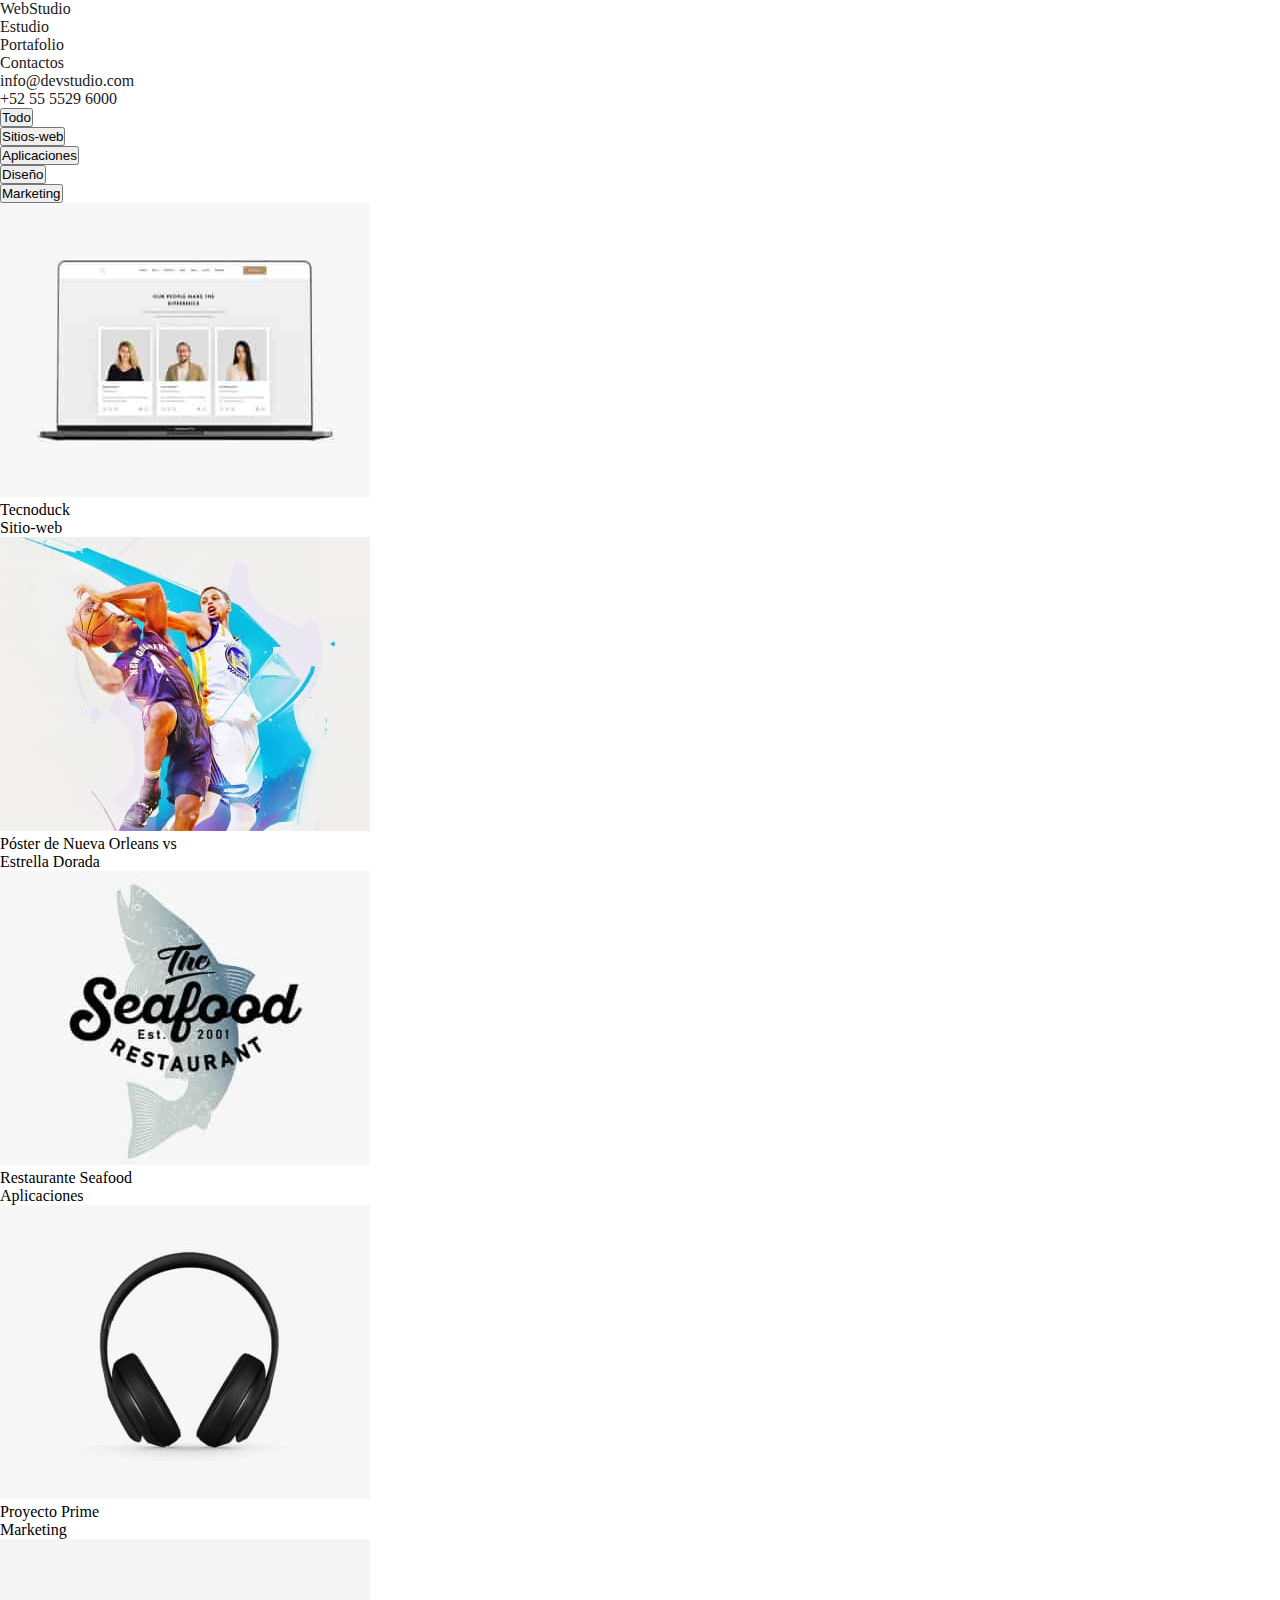
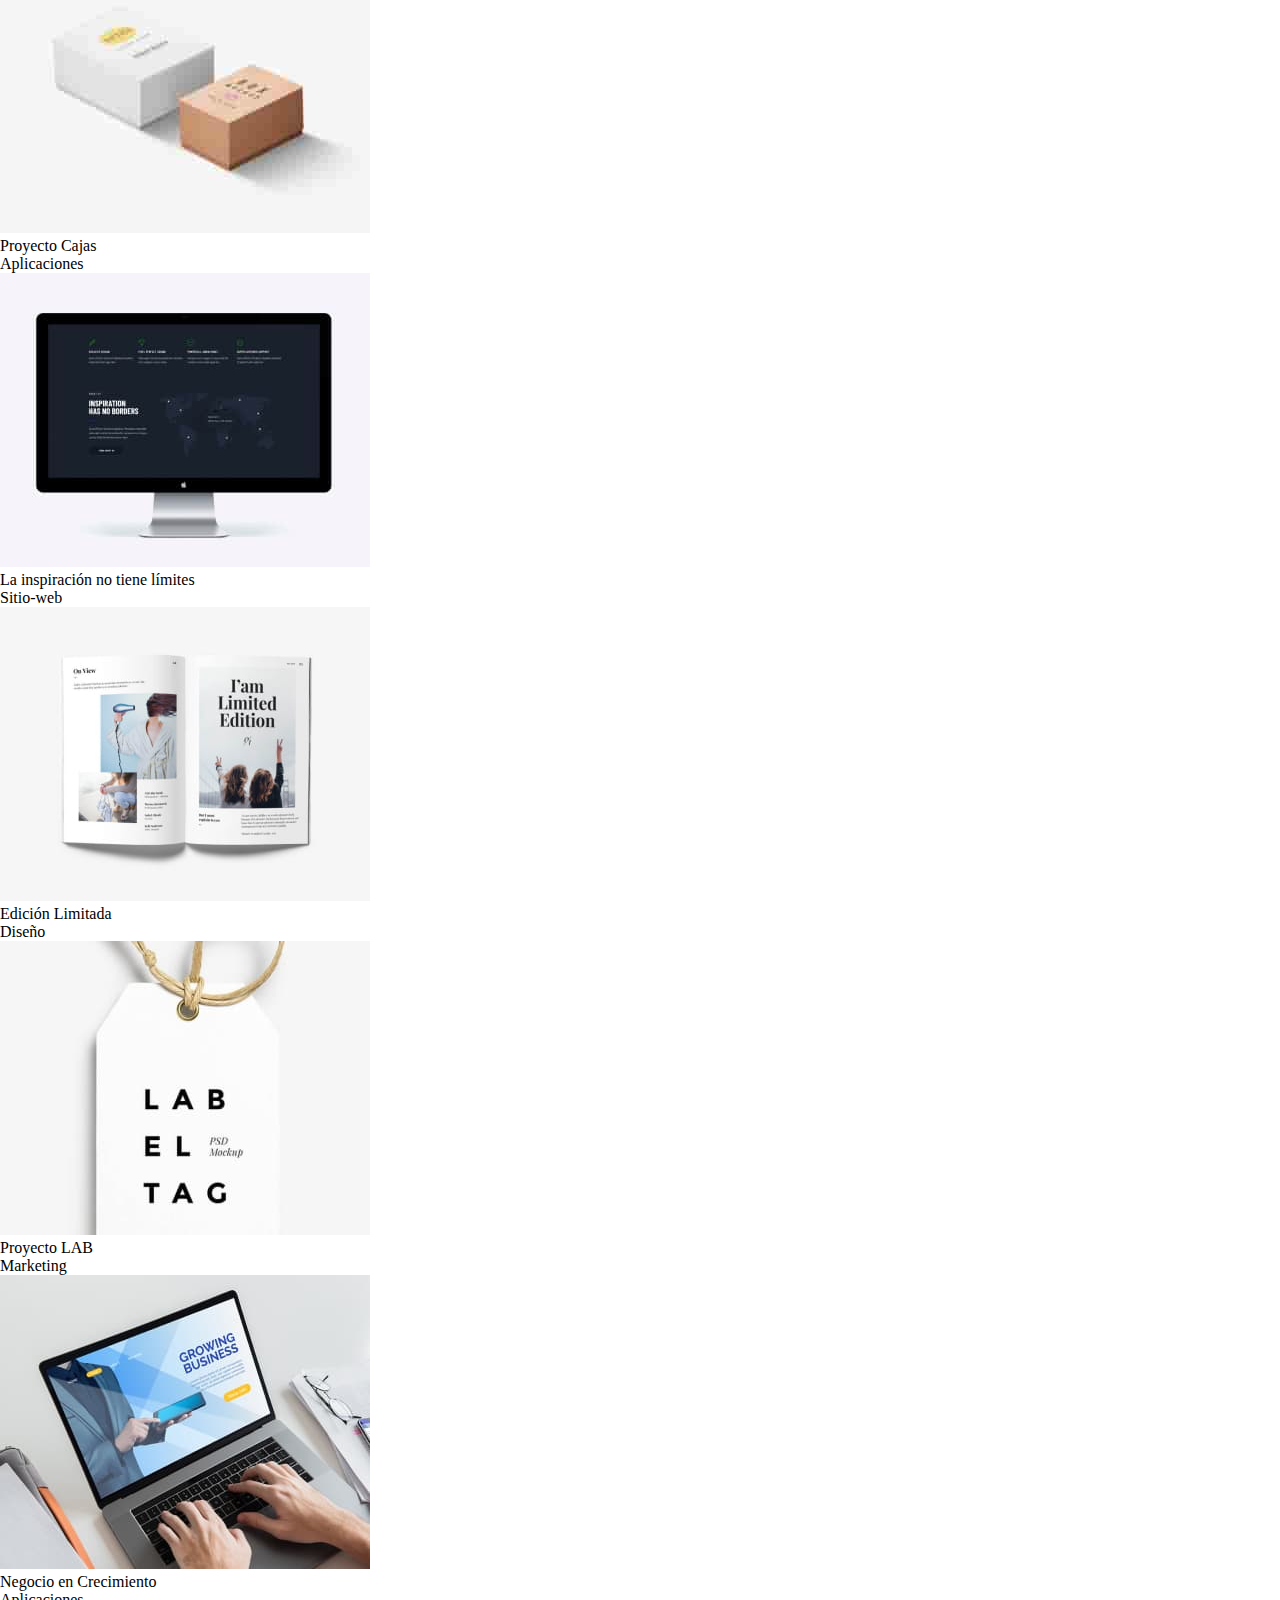
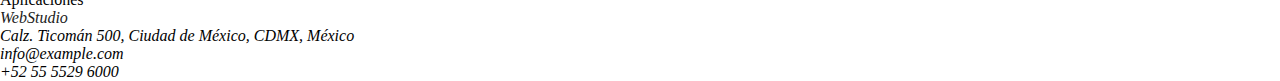
==== portfolio.html @ 40ba072d "tareados27" ====
<!DOCTYPE html>
<html lang="en">
  <head>
    <meta charset="UTF-8" />
    <meta http-equiv="X-UA-Compatible" content="IE=edge" />
    <meta name="viewport" content="width=device-width, initial-scale=1.0" />
    <link rel="stylesheet" type="text/css" href="css/styles.css" />
    <link
      href="https://fonts.googleapis.com/css2?family=Roboto:wght@400;500;700;900&display=swap"
      rel="stylesheet"
    />
    <title>Document</title>
  </head>
  <body>
    <header>
      <nav>
        <a href="#">WebStudio</a>
        <ul>
          <li><a href="index.html">Estudio</a></li>
          <li><a href="portfolio.html">Portafolio</a></li>
          <li><a href="#">Сontactos</a></li>
        </ul>
        <ul>
          <li><a heref="mailto:info@devstudio.com">info@devstudio.com</a></li>
          <li><a heref="tel:+52 55 5529 6000">+52 55 5529 6000 </a></li>
        </ul>
      </nav>
    </header>
    <main>
      <section>
          <ul>
            <li><button type="button">Todo</button></li>
            <li><button type="button">Sitios-web</button></li>
            <li><button type="button">Aplicaciones</button></li>
            <li><button type="button">Diseño</button></li>
            <li><button type="button">Marketing</button></li>
          </ul>
      </section>
      <section>
        <ul>
          <li>
            <img
              src="images/screen.jpg"
              alt="computadora con la tecnologia"
              whith="370"
            />
            <p>Tecnoduck</p>
            <p>Sitio-web</p>
          </li>
          <li>
            <img
              src="images/basketball.jpg"
              alt="deportista de baloncesto"
              whith="370"
            />
            <p >Póster de Nueva Orleans vs</p>
            <p >Estrella Dorada</p>
          </li>
          <li>
            <img
              src="images/restaurant.jpg"
              alt="restaurant seafood"
              whith="370"
            />
            <p >Restaurante Seafood</p>
            <p>Aplicaciones</p>
          </li>
          <li>
            <img
              src="images/headphones.jpg"
              alt="anuncio de auriculares"
              whith="370"
            />
            <p>Proyecto Prime</p>
            <p >Marketing</p>
          </li>
          <li>
            <img
              src="images/boxes.jpg"
              alt="dos cajas de proyectos"
              whith="370"
            />
            <p>Proyecto Cajas</p>
            <p>Aplicaciones</p>
          </li>
          <li>
            <img
              src="images/blackscreen.jpg"
              alt="computador con informacion"
              whith="370"
            />
            <p>La inspiración no tiene límites</p>
            <p>Sitio-web</p>
          </li>
          <li>
            <img src="images/book.jpg" alt="edicion de un libro" whith="370" />
            <p>Edición Limitada</p>
            <p>Diseño</p>
          </li>
          <li>
            <img src="images/letters.jpg" alt="letras separadas" whith="370" />
            <p>Proyecto LAB</p>
            <p>Marketing</p>
          </li>
          <li>
            <img
              src="images/computer.jpg"
              alt="hombre digitando en un computador"
              whith="370px"
            />
            <p>Negocio en Crecimiento</p>
            <p>Aplicaciones</p>
          </li>
        </ul>
      </section>
    </main>
    <footer>
      <address>
        <a href="#">WebStudio</a>
        <ul>
          <li>Calz. Ticomán 500, Ciudad de México, CDMX, México</li>
          <li>info@example.com</li>
          <li>+52 55 5529 6000</li>
        </ul>
      </address>
    </footer>
  </body>
</html>
---- css/styles.css ----
* {
  margin: 0;
  padding: 0;
  box-sizing: border-box;
}
.header {
  width: 100%;
  height: 80px;
  border: 1px solid #ececec;
  display: flex;
  justify-content: center;
  align-items: center;
  padding: 0px 20px;
}
.header-container{
  display: flex;
  gap: 40px;
  
}
.webstudio{
  font-family: "Raleway";
  font-weight: 700;
  font-size: 26px;
  color: #2196F3;
}
.header-nav {
  display: flex;
  justify-content: space-between;
  
}
.header-nav-ul{
  display: flex;
}
.header-main-tel{
  display: flex;
  justify-content: space-between;
  gap: 50px;
  font-weight: 500;
  font-size: 14px;
}
/* Propiedades generales */
li {
  list-style: none;
}
a {
  color: rgba(33, 33, 33, 1);
  text-decoration: none;
}
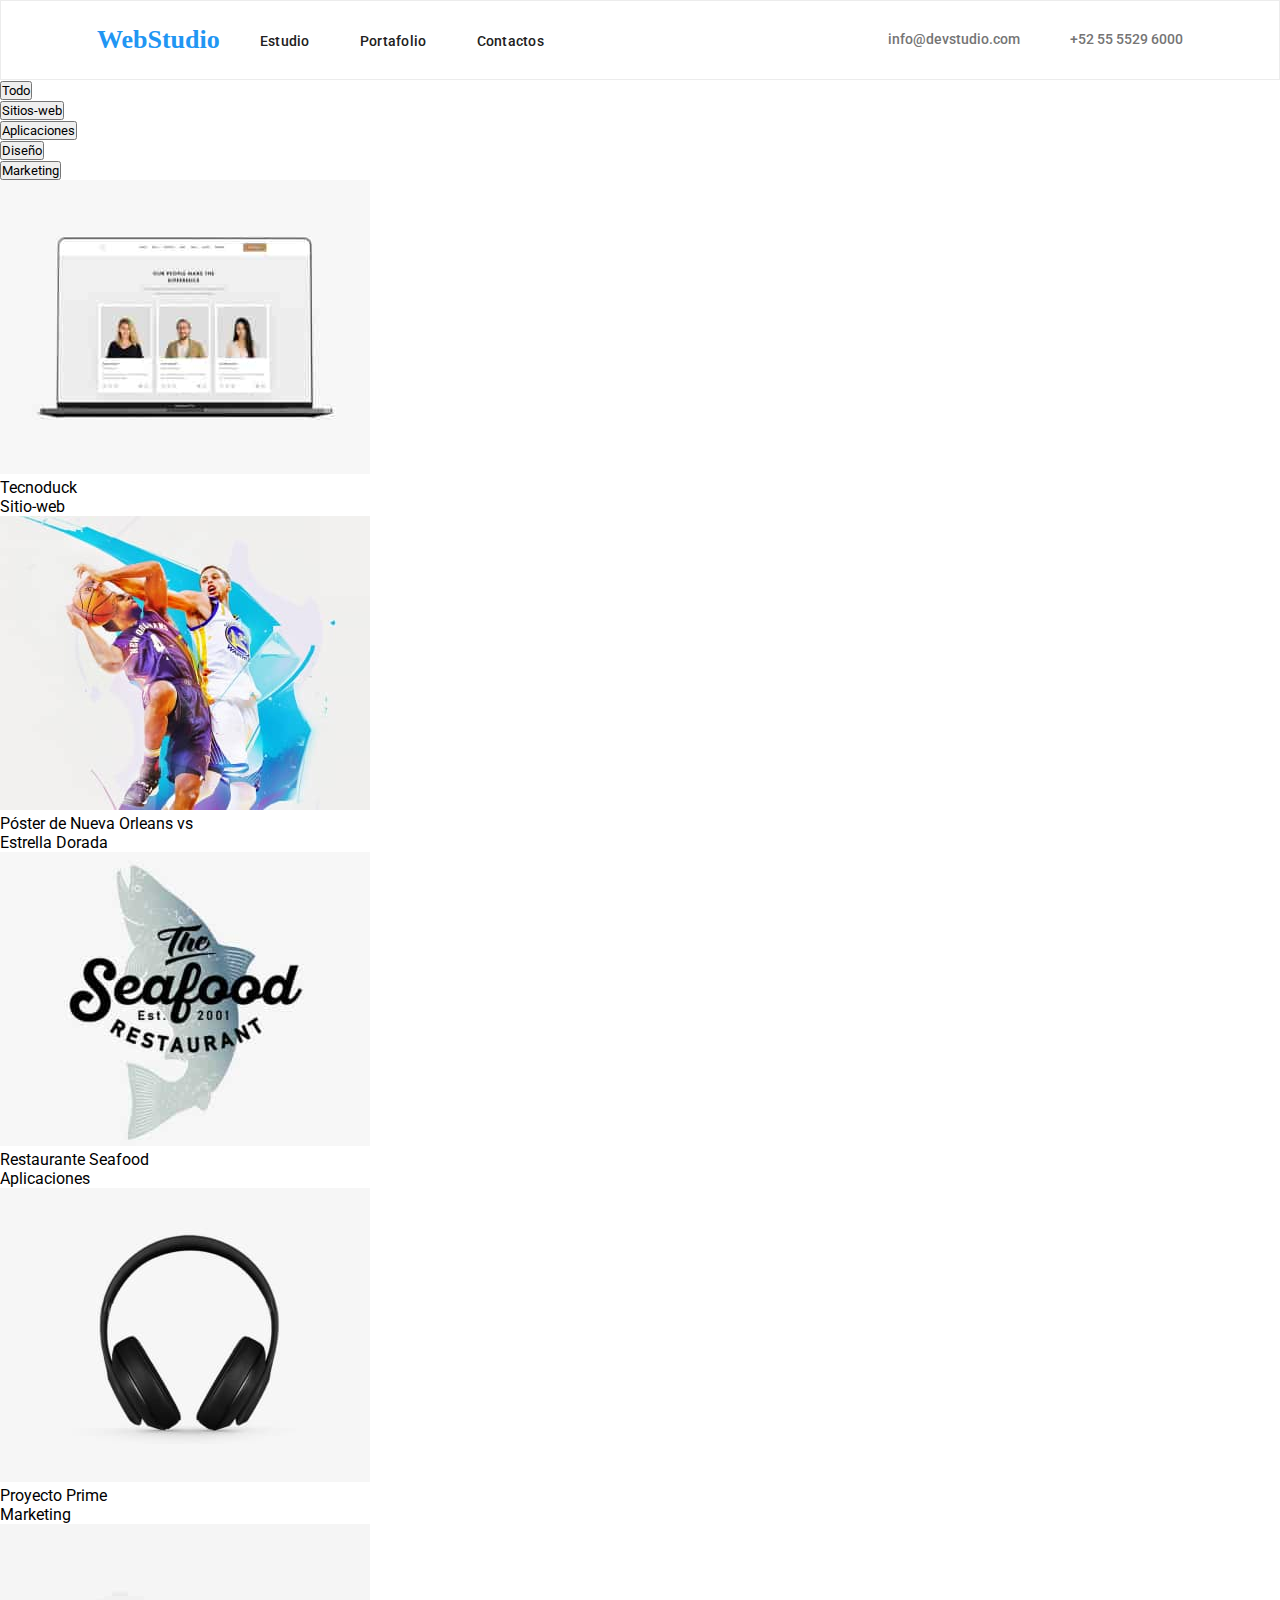
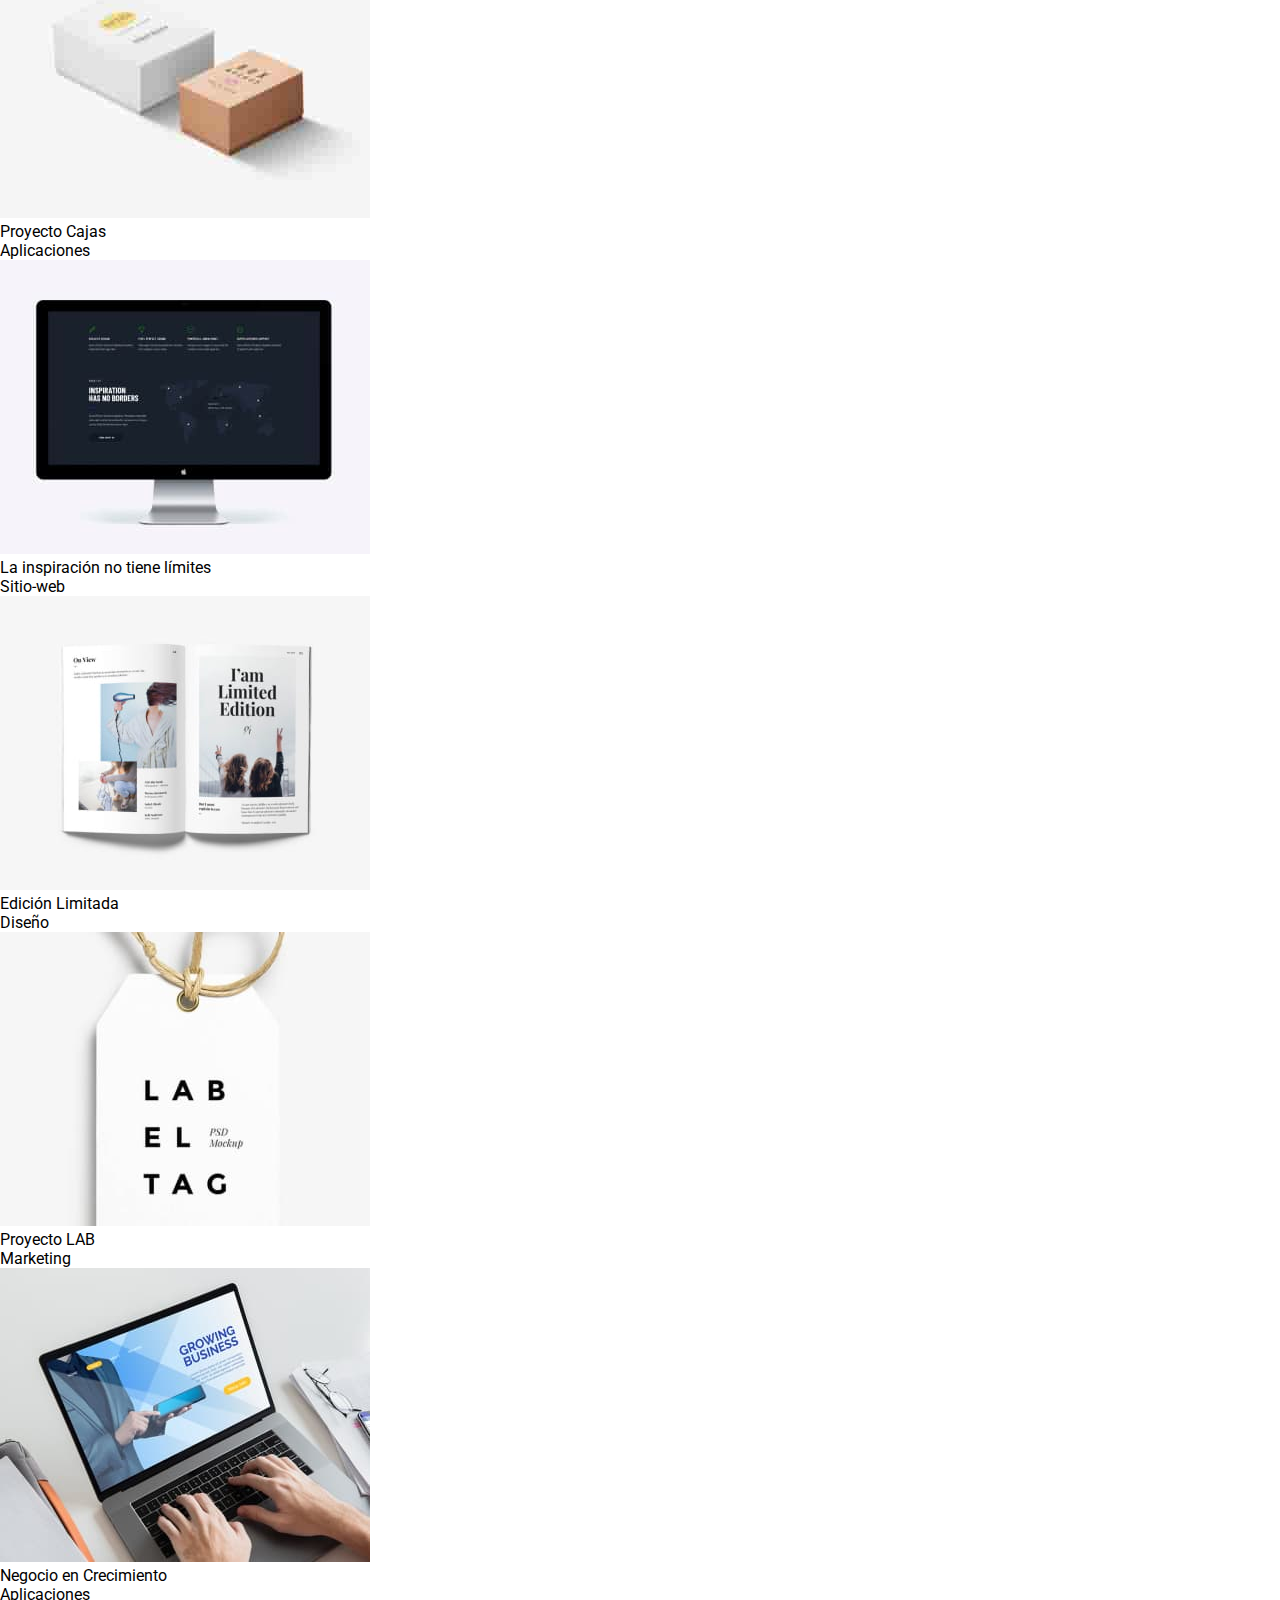
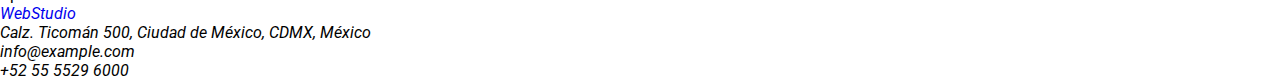
==== commit 15c16f52: "continuidaddelados" ====
--- a/portfolio.html
+++ b/portfolio.html
@@ -6,25 +6,33 @@
     <meta name="viewport" content="width=device-width, initial-scale=1.0" />
     <link rel="stylesheet" type="text/css" href="css/styles.css" />
     <link
-      href="https://fonts.googleapis.com/css2?family=Roboto:wght@400;500;700;900&display=swap"
-      rel="stylesheet"
-    />
-    <title>Document</title>
+    href="https://fonts.googleapis.com/css2?family=Roboto:wght@400;500;700;900&display=swap"
+    rel="stylesheet"
+  />
+    <title>tarea</title>
   </head>
   <body>
-    <header>
-      <nav>
-        <a href="#">WebStudio</a>
-        <ul>
-          <li><a href="index.html">Estudio</a></li>
-          <li><a href="portfolio.html">Portafolio</a></li>
-          <li><a href="#">Сontactos</a></li>
-        </ul>
-        <ul>
-          <li><a heref="mailto:info@devstudio.com">info@devstudio.com</a></li>
-          <li><a heref="tel:+52 55 5529 6000">+52 55 5529 6000 </a></li>
-        </ul>
-      </nav>
+    <header class="header">
+      <div class="header-container">
+        <a class="webstudio" href="index.html">WebStudio</a>
+        <nav class="header-nav">
+          <ul class="header-nav-ul">
+            <li class="header-li-menu"><a href="index.html">Estudio</a></li>
+            <li class="header-li-menu">
+              <a href="portfolio.html">Portafolio</a>
+            </li>
+            <li class="header-li-menu"><a href="">Сontactos</a></li>
+          </ul>
+          <ul class="header-main">
+            <li class="header-main-tel">
+              <a heref="mailto:info@devstudio.com">info@devstudio.com</a>
+            </li>
+            <li class="header-main-tel">
+              <a heref="tel:+52 55 5529 6000">+52 55 5529 6000 </a>
+            </li>
+          </ul>
+        </nav>
+      </div>
     </header>
     <main>
       <section>
--- a/css/styles.css
+++ b/css/styles.css
@@ -1,9 +1,18 @@
+:root {
+  --resaltador-color: #2196f3;
+  --white-color: #ffffff;
+  --black-color: #212121;
+  --grey-color: #757575;
+  --fondo-color: #2f303a;
+}
 
 * {
   margin: 0;
   padding: 0;
   box-sizing: border-box;
+  font-family: 'Roboto';
 }
+
 .header {
   width: 100%;
   height: 80px;
@@ -13,37 +22,108 @@
   align-items: center;
   padding: 0px 20px;
 }
-.header-container{
+
+.header-container {
   display: flex;
   gap: 40px;
-  
+  align-items: center;
 }
-.webstudio{
+
+.webstudio {
   font-family: "Raleway";
   font-weight: 700;
   font-size: 26px;
-  color: #2196F3;
+  color: #2196f3;
+  cursor: pointer;
 }
+
 .header-nav {
   display: flex;
   justify-content: space-between;
-  
 }
-.header-nav-ul{
+
+.header-nav-ul {
   display: flex;
+  gap: 50px;
 }
-.header-main-tel{
+
+.header-li-menu>a{
+font-family: 'Roboto';
+font-style: normal;
+font-weight: 500;
+font-size: 14px;
+line-height: 16px;
+letter-spacing: 0.02em;
+color: #212121;
+}
+
+.header-li-menu>a:hover{
+  color:#2196f3;
+}
+.header-main{
+  margin-left: 344px;
+  gap:50px;
   display: flex;
-  justify-content: space-between;
-  gap: 50px;
+  justify-content: flex-start;
+}
+
+.header-main-tel {
+  font-weight: 500;
+  font-size: 14px;
+  color: #757575;
+  font-family: 'Roboto';
+  font-style: normal;
   font-weight: 500;
   font-size: 14px;
 }
+
+.header-main-tel>a:hover{
+  color:var(--resaltador-color);
+}
+
 /* Propiedades generales */
 li {
   list-style: none;
 }
+
 a {
-  color: rgba(33, 33, 33, 1);
-  text-decoration: none;
+  text-decoration: none;  
 }
+
+.contenedor-padre{
+  width: 100%;
+  height: 600px;
+  background: #2F303A;
+  display: flex;
+  justify-content:center;
+  flex-direction:column;
+  width: 100%;
+  height: 400px;
+  align-items: center;
+  }
+
+.contenedor-Titulo{
+  width: 360px;
+  height: 90px;
+  font-weight: 800px;
+  font-size:26px;
+  line-height:45px;
+  text-align: center;
+  letter-spacing: 0,06em;
+  text-transform: uppercase;
+  color: #FFFFFF;
+}
+.button{
+  display: flex;
+  justify-content: center;
+  align-items: center;
+  background: #2196f3;
+  border-radius: 4px;
+  border: none;
+  box-shadow: 0px 4px 4px rgb(0 0 0 / 15%);
+  color: rgb(255, 255, 255);
+  flex-direction: row;
+  height: 50px;
+  width: 240px;
+  margin-top: 30px;
+}